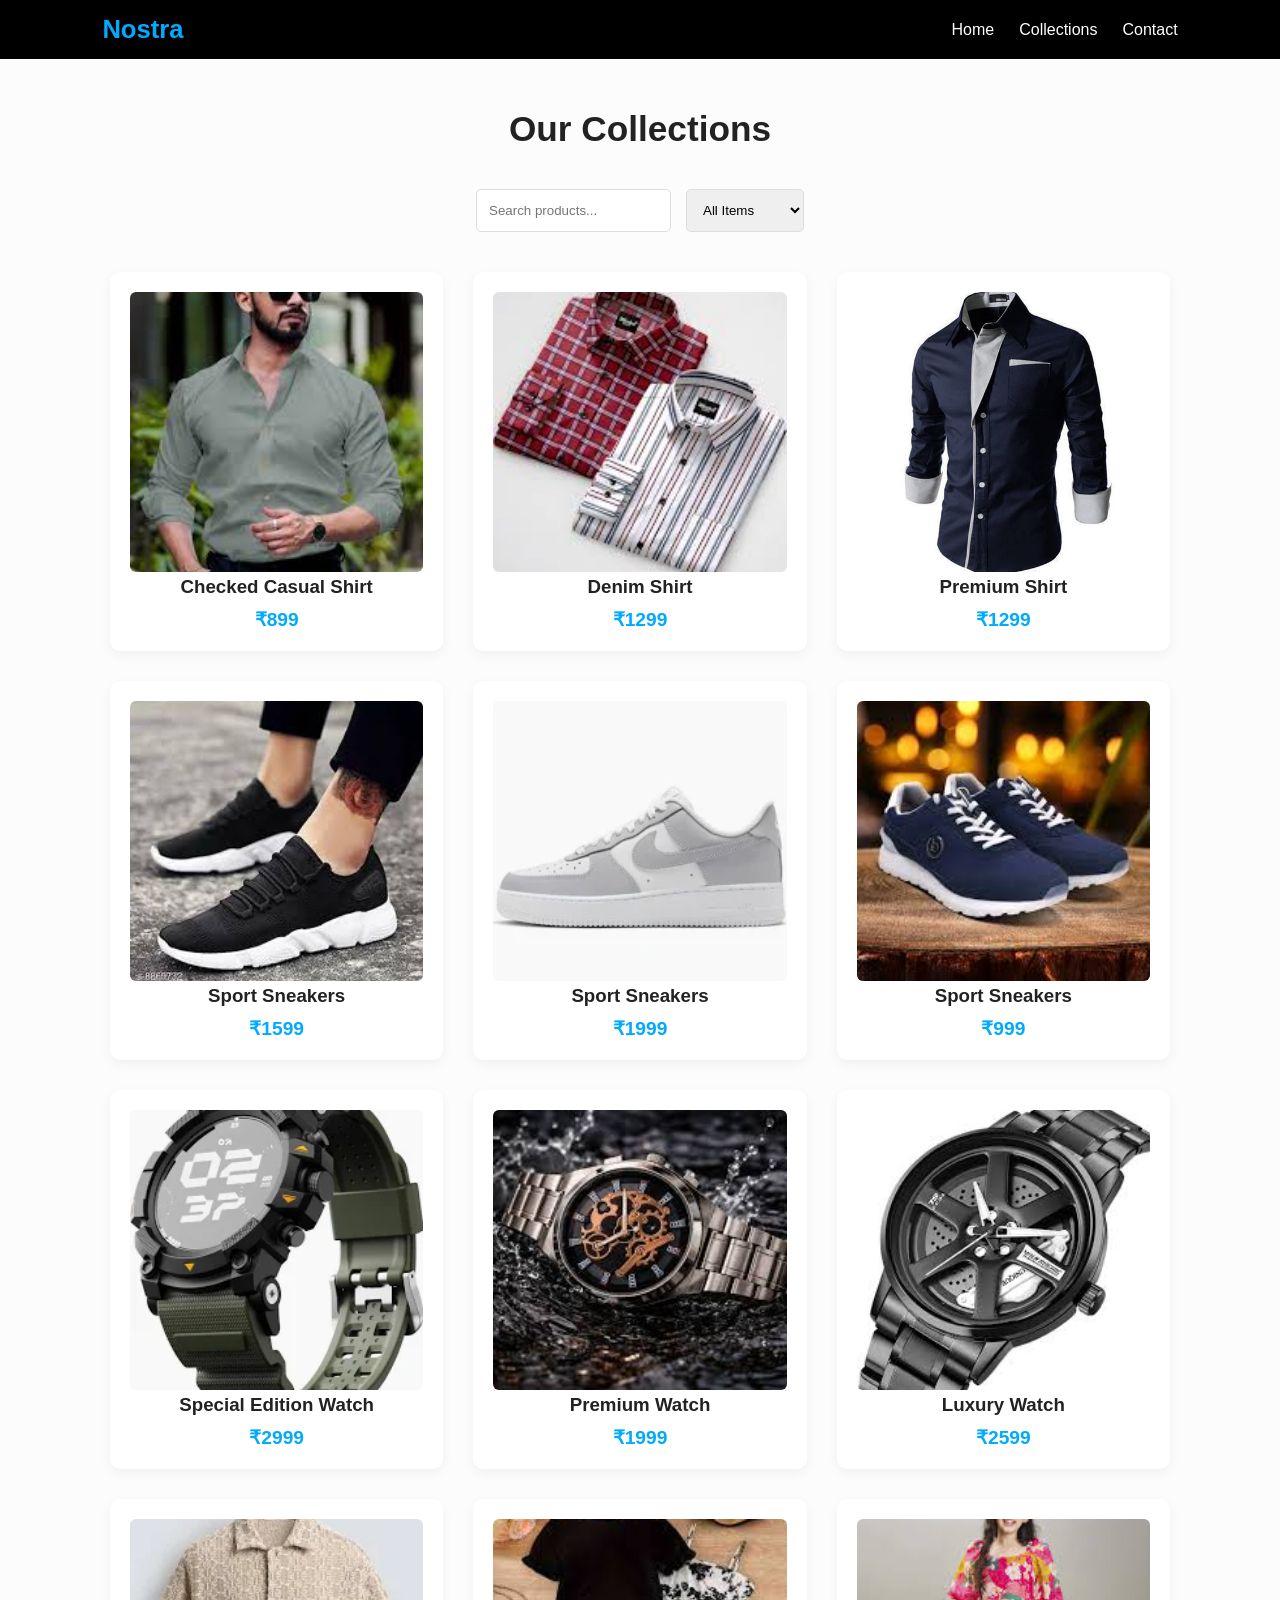
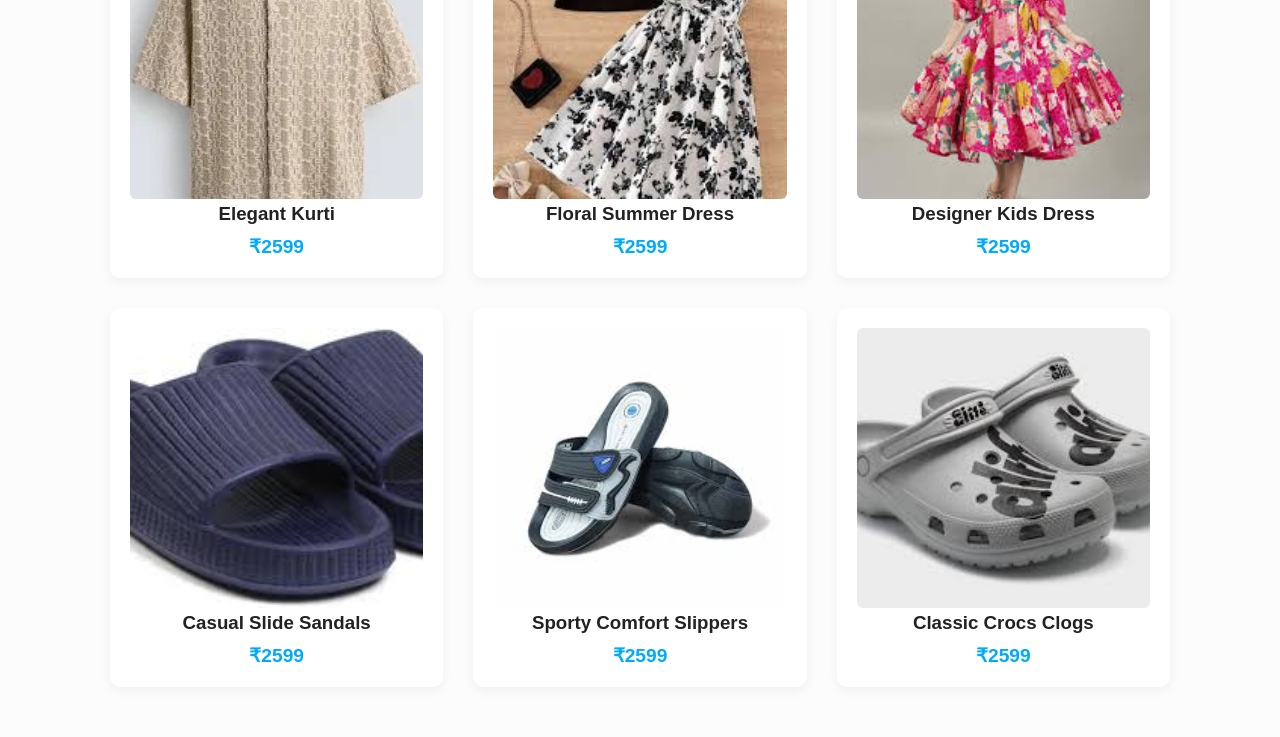
==== collections.html @ fbeb327e "Add files via upload" ====
<!DOCTYPE html>
<html lang="en">

<head>
    <meta charset="UTF-8">
    <meta name="viewport" content="width=device-width, initial-scale=1.0">
    <title>Collections | Nostra</title>
    <link rel="stylesheet" href="style.css">
</head>

<body>

    <nav class="navbar">
        <h1 class="logo">Nostra</h1>
        <ul class="nav-links">
            <li><a href="index.html">Home</a></li>
            <li><a href="collections.html">Collections</a></li>
            <li><a href="contact.html">Contact</a></li>
        </ul>
    </nav>

    <section class="container">
        <h2 class="section-title">Our Collections</h2>

        <div class="filter-bar">
            <input type="text" id="search" placeholder="Search products..." onkeyup="searchProduct()">
            <select id="filter" onchange="filterProduct()">
                <option value="all">All Items</option>
                <option value="clothing">Clothing</option>
                <option value="footwear">Footwear</option>
                <option value="accessories">Accessories</option>
            </select>
        </div>

        <div class="product-grid" id="productList">
            <div class="card" data-category="clothing">
                <img src="images/img6.jpg">
                <h3>Checked Casual Shirt</h3>
                <p class="price">₹899</p>
            </div>
            <div class="card" data-category="clothing">
                <img src="images/img4.jpg">
                <h3>Denim Shirt</h3>
                <p class="price">₹1299</p>
            </div>

            <div class="card" data-category="clothing">
                <img src="images/img5.jpg">
                <h3>Premium Shirt</h3>
                <p class="price">₹1299</p>
            </div>

            <div class="card" data-category="footwear">
                <img src="images/img3.jpg">
                <h3>Sport Sneakers</h3>
                <p class="price">₹1599</p>
            </div>

            <div class="card" data-category="footwear">
                <img src="images/img2.jpg">
                <h3>Sport Sneakers</h3>
                <p class="price">₹1999</p>
            </div>

            <div class="card" data-category="footwear">
                <img src="images/img1.jpg">
                <h3>Sport Sneakers</h3>
                <p class="price">₹999</p>
            </div>

            <div class="card" data-category="accessories">
                <img src="images/img7.jpg">
                <h3>Special Edition Watch</h3>
                <p class="price">₹2999</p>
            </div>

            <div class="card" data-category="accessories">
                <img src="images/img8.jpg">
                <h3>Premium Watch</h3>
                <p class="price">₹1999</p>
            </div>

            <div class="card" data-category="accessories">
                <img src="images/img9.jpg">
                <h3>Luxury Watch</h3>
                <p class="price">₹2599</p>
            </div>

            <div class="card" data-category="accessories">
                <img src="images/img10.jpg">
                <h3>Elegant Kurti</h3>
                <p class="price">₹2599</p>
            </div>


            <div class="card" data-category="accessories">
                <img src="images/img11.jpg">
                <h3>Floral Summer Dress</h3>
                <p class="price">₹2599</p>
            </div>



            <div class="card" data-category="accessories">
                <img src="images/img12.jpg">
                <h3>Designer Kids Dress</h3>
                <p class="price">₹2599</p>
            </div>

            <div class="card" data-category="accessories">
                <img src="images/img13.jpg">
                <h3>Casual Slide Sandals</h3>
                <p class="price">₹2599</p>
            </div>

            <div class="card" data-category="accessories">
                <img src="images/img14.jpg">
                <h3>Sporty Comfort Slippers</h3>
                <p class="price">₹2599</p>
            </div>

            <div class="card" data-category="accessories">
                <img src="images/img15.jpg">
                <h3>Classic Crocs Clogs</h3>
                <p class="price">₹2599</p>
            </div>
        </div>
    </section>

    <script src="script.js"></script>
</body>

</html>
---- style.css ----
/* CORE SETUP  */
* {
    margin: 0;
    padding: 0;
    box-sizing: border-box;
    font-family: 'Segoe UI', Tahoma, Geneva, Verdana, sans-serif;
}

body {
    background-color: #fcfcfc;
    color: #222;
}

/* NAVBAR */
.navbar {
    display: flex;
    justify-content: space-between;
    align-items: center;
    background: #000;
    padding: 15px 8%;
    position: sticky;
    top: 0;
    z-index: 1000;
}

.logo {
    color: #00aaff;
    font-size: 1.6rem;
    font-weight: bold;
}

.nav-links {
    display: flex;
    list-style: none;
}

.nav-links li {
    margin-left: 25px;
}

.nav-links a {
    color: white;
    text-decoration: none;
    font-weight: 500;
    transition: 0.3s;
}

.nav-links a:hover {
    color: #00aaff;
}

/*HERO SLIDER*/
.hero {
    position: relative;
    height: 75vh;
    overflow: hidden;
}

.slide {
    display: none;
    height: 100%;
}

.slide.active {
    display: block;
}

.slide img {
    width: 100%;
    height: 100%;
    object-fit: cover;
    filter: brightness(45%);
}

.hero-content {
    position: absolute;
    top: 50%;
    left: 50%;
    transform: translate(-50%, -50%);
    text-align: center;
    color: white;
    width: 80%;
}

.hero-content h1 {
    font-size: 3.2rem;
    margin-bottom: 10px;
}

.cta-btn {
    display: inline-block;
    padding: 12px 30px;
    background: #00aaff;
    color: white;
    text-decoration: none;
    border-radius: 4px;
    margin-top: 15px;
    font-weight: bold;
    transition: 0.3s;
}

.cta-btn:hover {
    background: #0088cc;
}

.prev,
.next {
    position: absolute;
    top: 50%;
    transform: translateY(-50%);
    font-size: 2.5rem;
    color: white;
    cursor: pointer;
    padding: 20px;
    user-select: none;
}

.prev {
    left: 10px;
}

.next {
    right: 10px;
}

/*LAYOUT & GRID*/
.container {
    max-width: 1100px;
    margin: 50px auto;
    padding: 0 20px;
}

.section-title {
    text-align: center;
    margin-bottom: 40px;
    font-size: 2.2rem;
}

.product-grid {
    display: grid;
    grid-template-columns: repeat(auto-fit, minmax(280px, 1fr));
    gap: 30px;
}

.card {
    background: #fff;
    padding: 20px;
    border-radius: 10px;
    text-align: center;
    box-shadow: 0 4px 12px rgba(0, 0, 0, 0.05);
    transition: 0.3s;
}

.card:hover {
    transform: translateY(-8px);
    box-shadow: 0 10px 20px rgba(0, 0, 0, 0.1);
}

.card img {
    width: 100%;
    height: 280px;
    object-fit: cover;
    border-radius: 6px;
}

.price {
    color: #00aaff;
    font-weight: bold;
    font-size: 1.2rem;
    margin-top: 10px;
}

/*FILTERS & SEARCH*/
.filter-bar {
    display: flex;
    justify-content: center;
    gap: 15px;
    margin-bottom: 40px;
    flex-wrap: wrap;
}

.filter-bar input,
.filter-bar select {
    padding: 12px;
    border: 1px solid #ddd;
    border-radius: 5px;
    outline: none;
}

/*REFINED CONTACT PAGE*/
.contact-flex {
    display: flex;
    gap: 40px;
    flex-wrap: wrap;
    background: white;
    padding: 40px;
    border-radius: 15px;
    box-shadow: 0 5px 20px rgba(0, 0, 0, 0.05);
}

.contact-form {
    flex: 2;
    min-width: 300px;
}

.input-group {
    margin-bottom: 15px;
}

.input-group label {
    display: block;
    margin-bottom: 5px;
    font-weight: bold;
    font-size: 0.9rem;
}

.contact-form input,
.contact-form textarea {
    width: 100%;
    padding: 14px;
    border: 1px solid #ddd;
    border-radius: 5px;
    outline: none;
}

.btn-submit {
    width: 100%;
    background: #00aaff;
    color: white;
    border: none;
    padding: 15px;
    border-radius: 5px;
    font-weight: bold;
    cursor: pointer;
    transition: 0.3s;
}

.btn-submit:hover {
    background: #0088cc;
}

.contact-info {
    flex: 1;
    min-width: 250px;
    background: #f4faff;
    padding: 30px;
    border-radius: 10px;
}

.info-item {
    display: flex;
    align-items: center;
    gap: 15px;
    margin-top: 20px;
}

/* --- 7. ENHANCED FOOTER --- */
.main-footer {
    background: #111;
    color: #fff;
    padding: 60px 10% 20px;
    margin-top: 50px;
}

.footer-container {
    display: grid;
    grid-template-columns: repeat(auto-fit, minmax(200px, 1fr));
    gap: 40px;
    border-bottom: 1px solid #333;
    padding-bottom: 30px;
}

.footer-box h3 {
    color: #00aaff;
    margin-bottom: 20px;
}

.footer-box p {
    color: #bbb;
    line-height: 1.6;
}

.footer-box ul {
    list-style: none;
}

.footer-box ul li {
    margin-bottom: 10px;
}

.footer-box ul a {
    color: #bbb;
    text-decoration: none;
    transition: 0.3s;
}

.footer-box ul a:hover {
    color: white;
}

.footer-bottom {
    text-align: center;
    padding-top: 20px;
    color: #666;
    font-size: 0.9rem;
}
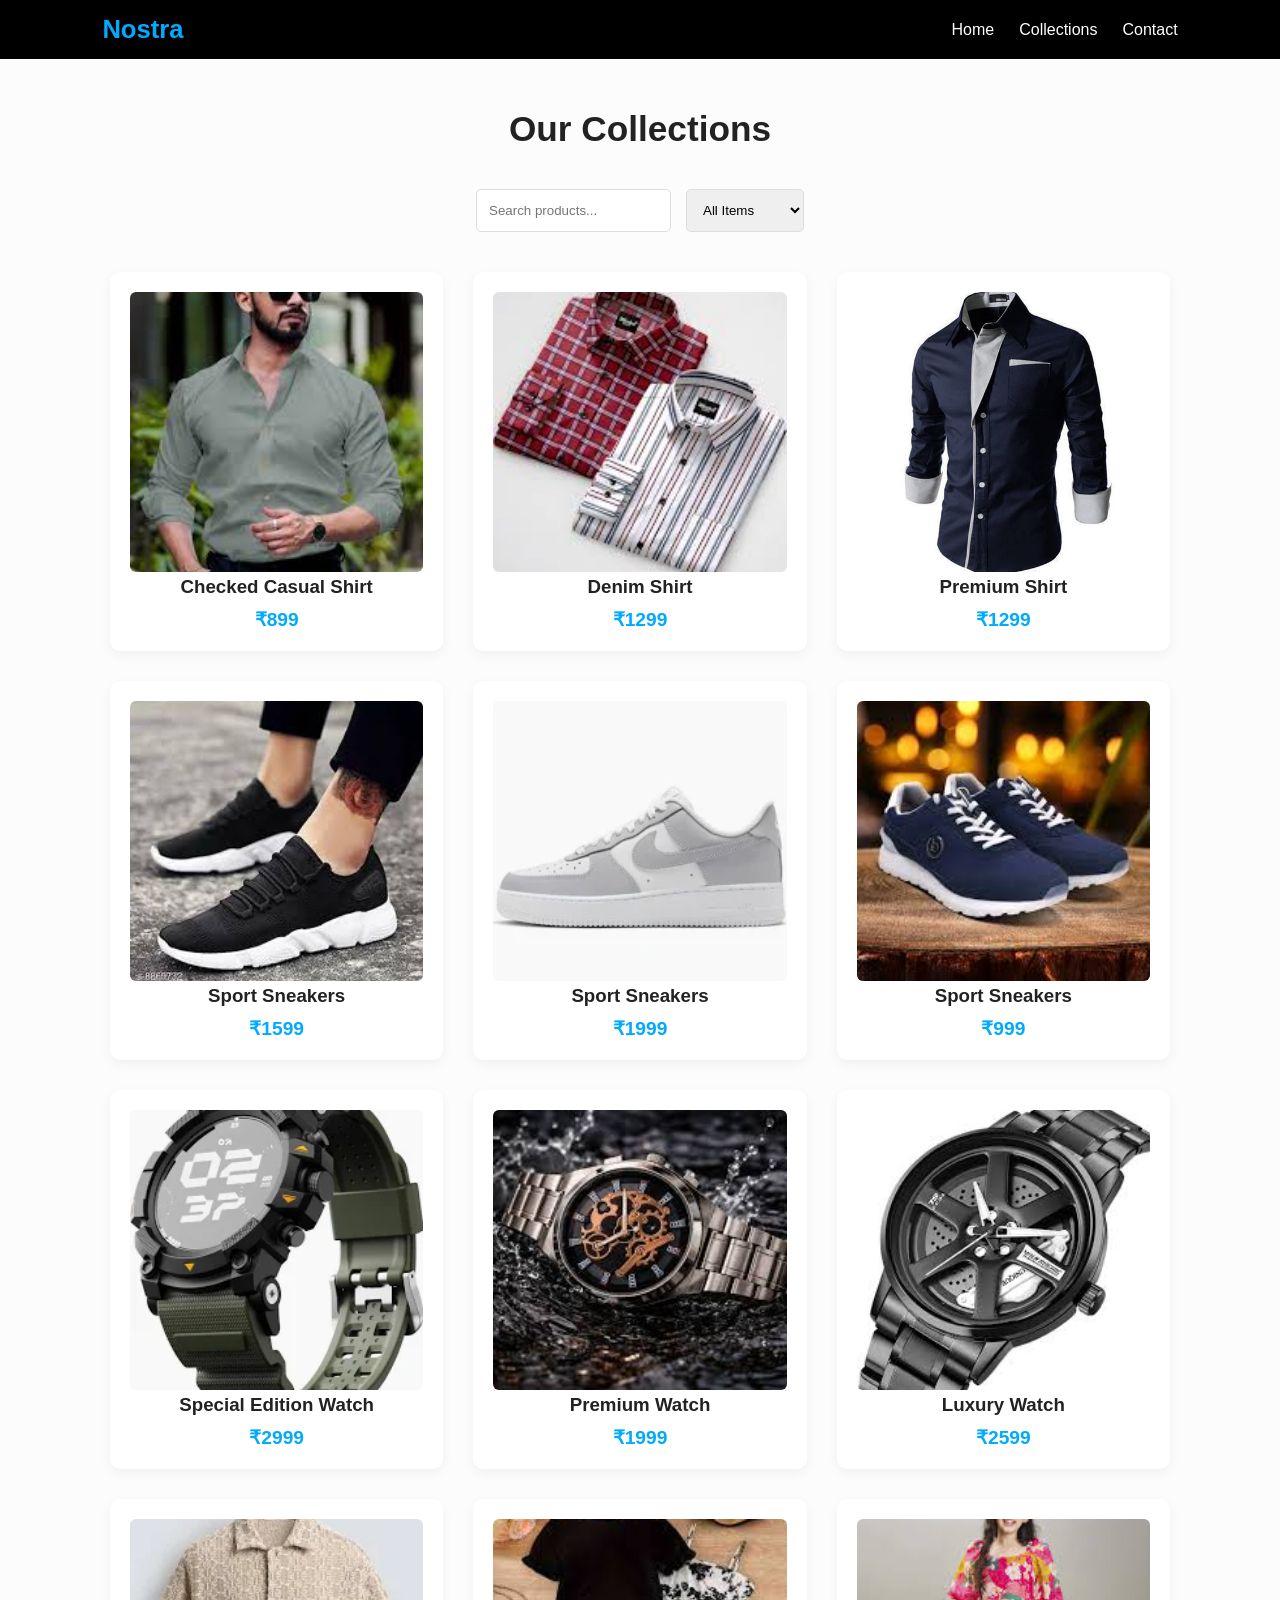
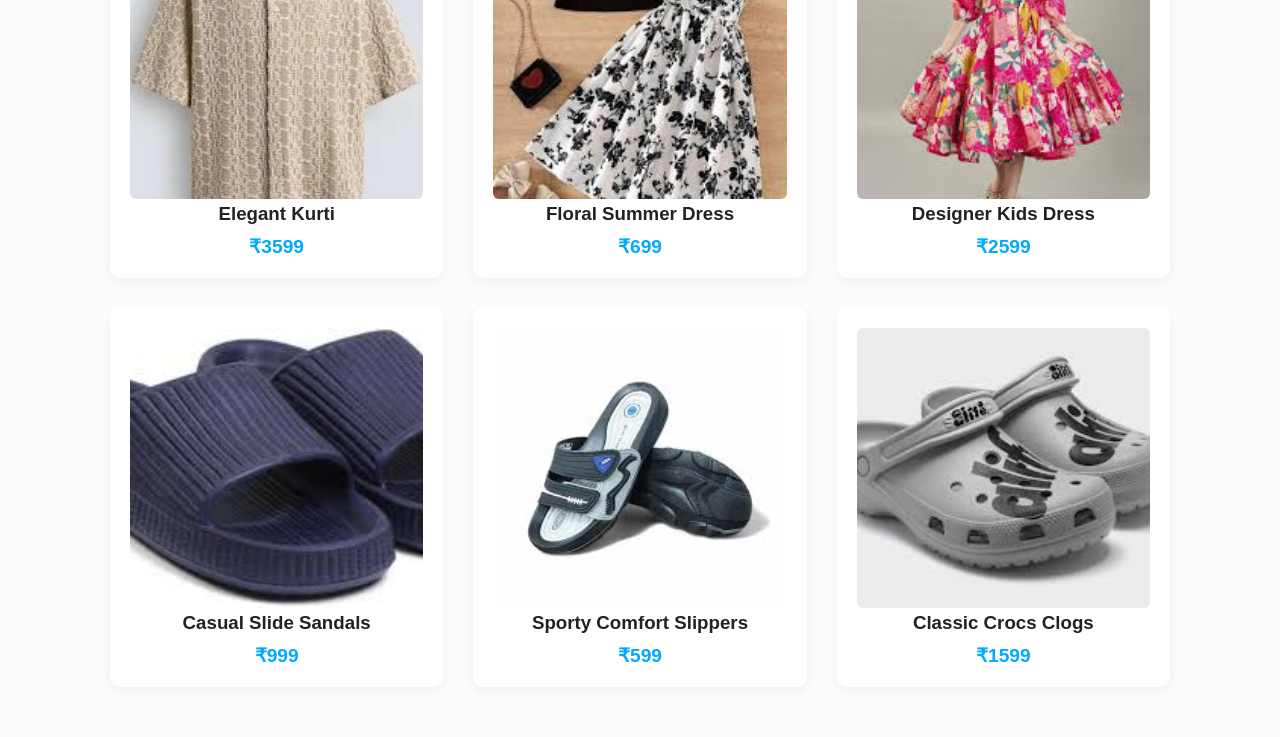
==== commit 5b28950b: "Update collections.html" ====
--- a/collections.html
+++ b/collections.html
@@ -89,14 +89,14 @@
             <div class="card" data-category="accessories">
                 <img src="images/img10.jpg">
                 <h3>Elegant Kurti</h3>
-                <p class="price">₹2599</p>
+                <p class="price">₹3599</p>
             </div>
 
 
             <div class="card" data-category="accessories">
                 <img src="images/img11.jpg">
                 <h3>Floral Summer Dress</h3>
-                <p class="price">₹2599</p>
+                <p class="price">₹699</p>
             </div>
 
 
@@ -110,19 +110,19 @@
             <div class="card" data-category="accessories">
                 <img src="images/img13.jpg">
                 <h3>Casual Slide Sandals</h3>
-                <p class="price">₹2599</p>
+                <p class="price">₹999</p>
             </div>
 
             <div class="card" data-category="accessories">
                 <img src="images/img14.jpg">
                 <h3>Sporty Comfort Slippers</h3>
-                <p class="price">₹2599</p>
+                <p class="price">₹599</p>
             </div>
 
             <div class="card" data-category="accessories">
                 <img src="images/img15.jpg">
                 <h3>Classic Crocs Clogs</h3>
-                <p class="price">₹2599</p>
+                <p class="price">₹1599</p>
             </div>
         </div>
     </section>
@@ -130,4 +130,4 @@
     <script src="script.js"></script>
 </body>
 
-</html>+</html>
--- a/style.css
+++ b/style.css
@@ -254,7 +254,7 @@
     margin-top: 20px;
 }
 
-/* --- 7. ENHANCED FOOTER --- */
+/*ENHANCED FOOTER*/
 .main-footer {
     background: #111;
     color: #fff;
@@ -303,4 +303,4 @@
     padding-top: 20px;
     color: #666;
     font-size: 0.9rem;
-}+}
